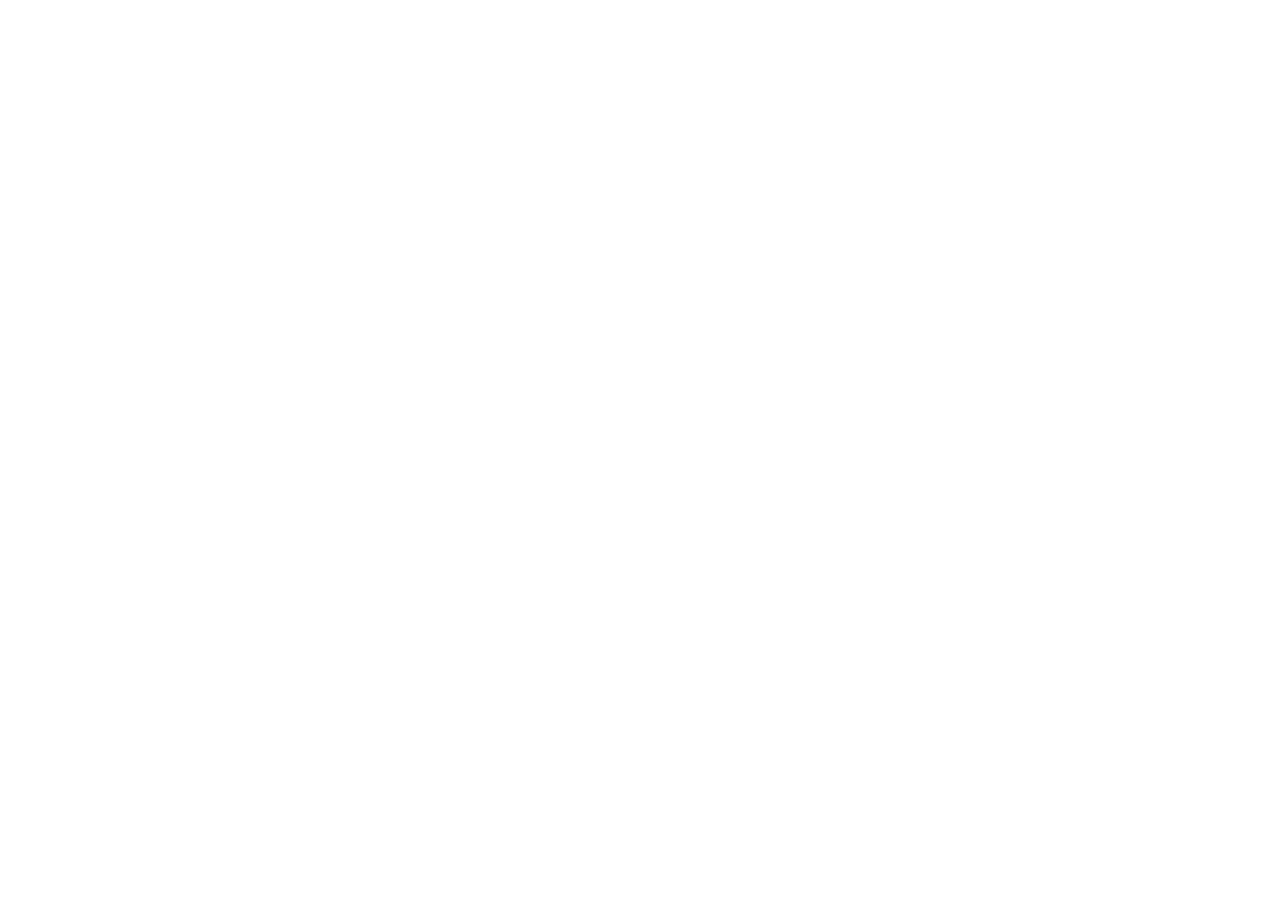
==== index.html @ 934006f5 "In" ====
<!DOCTYPE html> <meta charset="utf-8" />
<html>
  <!-- Load d3.js -->
  <script src="https://d3js.org/d3.v4.js"></script>

  <!-- Load color scale -->
  <script src="https://d3js.org/d3-scale-chromatic.v1.min.js"></script>

  <!-- Font -->
  <link
    href="https://fonts.googleapis.com/css?family=Poppins"
    rel="stylesheet"
  />

  <!-- Style sheet -->
  <link
    rel="stylesheet"
    href="https://stackpath.bootstrapcdn.com/bootstrap/4.3.1/css/bootstrap.min.css"
    integrity="sha384-ggOyR0iXCbMQv3Xipma34MD+dH/1fQ784/j6cY/iJTQUOhcWr7x9JvoRxT2MZw1T"
    crossorigin="anonymous"
  />
  <link rel="stylesheet" type="text/css" href="style.css" />

  <head>
    <title>Project 2</title>
  </head>
  <body>
    <script src="http://d3js.org/d3.v3.min.js" charset="utf-8"></script>
    <script>
      var margin = { top: 30, right: 10, bottom: 10, left: 10 },
        width = 960 - margin.left - margin.right,
        height = 500 - margin.top - margin.bottom;

      var x = d3.scale.ordinal().rangePoints([0, width], 1),
        y = {},
        dragging = {};

      var line = d3.svg.line(),
        axis = d3.svg.axis().orient("left"),
        background,
        foreground;

      var svg = d3
        .select("body")
        .append("svg")
        .attr("width", width + margin.left + margin.right)
        .attr("height", height + margin.top + margin.bottom)
        .append("g")
        .attr("transform", "translate(" + margin.left + "," + margin.top + ")");

      d3.csv("cars.csv", function(error, cars) {
        // Extract the list of dimensions and create a scale for each.
        x.domain(
          (dimensions = d3.keys(cars[0]).filter(function(d) {
            return (
              d != "name" &&
              (y[d] = d3.scale
                .linear()
                .domain(
                  d3.extent(cars, function(p) {
                    return +p[d];
                  })
                )
                .range([height, 0]))
            );
          }))
        );

        // Add grey background lines for context.
        background = svg
          .append("g")
          .attr("class", "background")
          .selectAll("path")
          .data(cars)
          .enter()
          .append("path")
          .attr("d", path);

        // Add blue foreground lines for focus.
        foreground = svg
          .append("g")
          .attr("class", "foreground")
          .selectAll("path")
          .data(cars)
          .enter()
          .append("path")
          .attr("d", path);

        // Add a group element for each dimension.
        var g = svg
          .selectAll(".dimension")
          .data(dimensions)
          .enter()
          .append("g")
          .attr("class", "dimension")
          .attr("transform", function(d) {
            return "translate(" + x(d) + ")";
          })
          .call(
            d3.behavior
              .drag()
              .origin(function(d) {
                return { x: x(d) };
              })
              .on("dragstart", function(d) {
                dragging[d] = x(d);
                background.attr("visibility", "hidden");
              })
              .on("drag", function(d) {
                dragging[d] = Math.min(width, Math.max(0, d3.event.x));
                foreground.attr("d", path);
                dimensions.sort(function(a, b) {
                  return position(a) - position(b);
                });
                x.domain(dimensions);
                g.attr("transform", function(d) {
                  return "translate(" + position(d) + ")";
                });
              })
              .on("dragend", function(d) {
                delete dragging[d];
                transition(d3.select(this)).attr(
                  "transform",
                  "translate(" + x(d) + ")"
                );
                transition(foreground).attr("d", path);
                background
                  .attr("d", path)
                  .transition()
                  .delay(500)
                  .duration(0)
                  .attr("visibility", null);
              })
          );

        // Add an axis and title.
        g.append("g")
          .attr("class", "axis")
          .each(function(d) {
            d3.select(this).call(axis.scale(y[d]));
          })
          .append("text")
          .style("text-anchor", "middle")
          .attr("y", -9)
          .text(function(d) {
            return d;
          });

        // Add and store a brush for each axis.
        g.append("g")
          .attr("class", "brush")
          .each(function(d) {
            d3.select(this).call(
              (y[d].brush = d3.svg
                .brush()
                .y(y[d])
                .on("brushstart", brushstart)
                .on("brush", brush))
            );
          })
          .selectAll("rect")
          .attr("x", -8)
          .attr("width", 16);
      });

      function position(d) {
        var v = dragging[d];
        return v == null ? x(d) : v;
      }

      function transition(g) {
        return g.transition().duration(500);
      }

      // Returns the path for a given data point.
      function path(d) {
        return line(
          dimensions.map(function(p) {
            return [position(p), y[p](d[p])];
          })
        );
      }

      function brushstart() {
        d3.event.sourceEvent.stopPropagation();
      }

      // Handles a brush event, toggling the display of foreground lines.
      function brush() {
        var actives = dimensions.filter(function(p) {
            return !y[p].brush.empty();
          }),
          extents = actives.map(function(p) {
            return y[p].brush.extent();
          });
        foreground.style("display", function(d) {
          return actives.every(function(p, i) {
            return extents[i][0] <= d[p] && d[p] <= extents[i][1];
          })
            ? null
            : "none";
        });
      }
    </script>
  </body>
</html>
---- style.css ----
svg {
  font: 10px sans-serif;
}

.background path {
  fill: none;
  stroke: #ddd;
  shape-rendering: crispEdges;
}

.foreground path {
  fill: none;
  stroke: steelblue;
}

.brush .extent {
  fill-opacity: 0.3;
  stroke: #fff;
  shape-rendering: crispEdges;
}

.axis line,
.axis path {
  fill: none;
  stroke: #000;
  shape-rendering: crispEdges;
}

.axis text {
  text-shadow: 0 1px 0 #fff, 1px 0 0 #fff, 0 -1px 0 #fff, -1px 0 0 #fff;
  cursor: move;
}
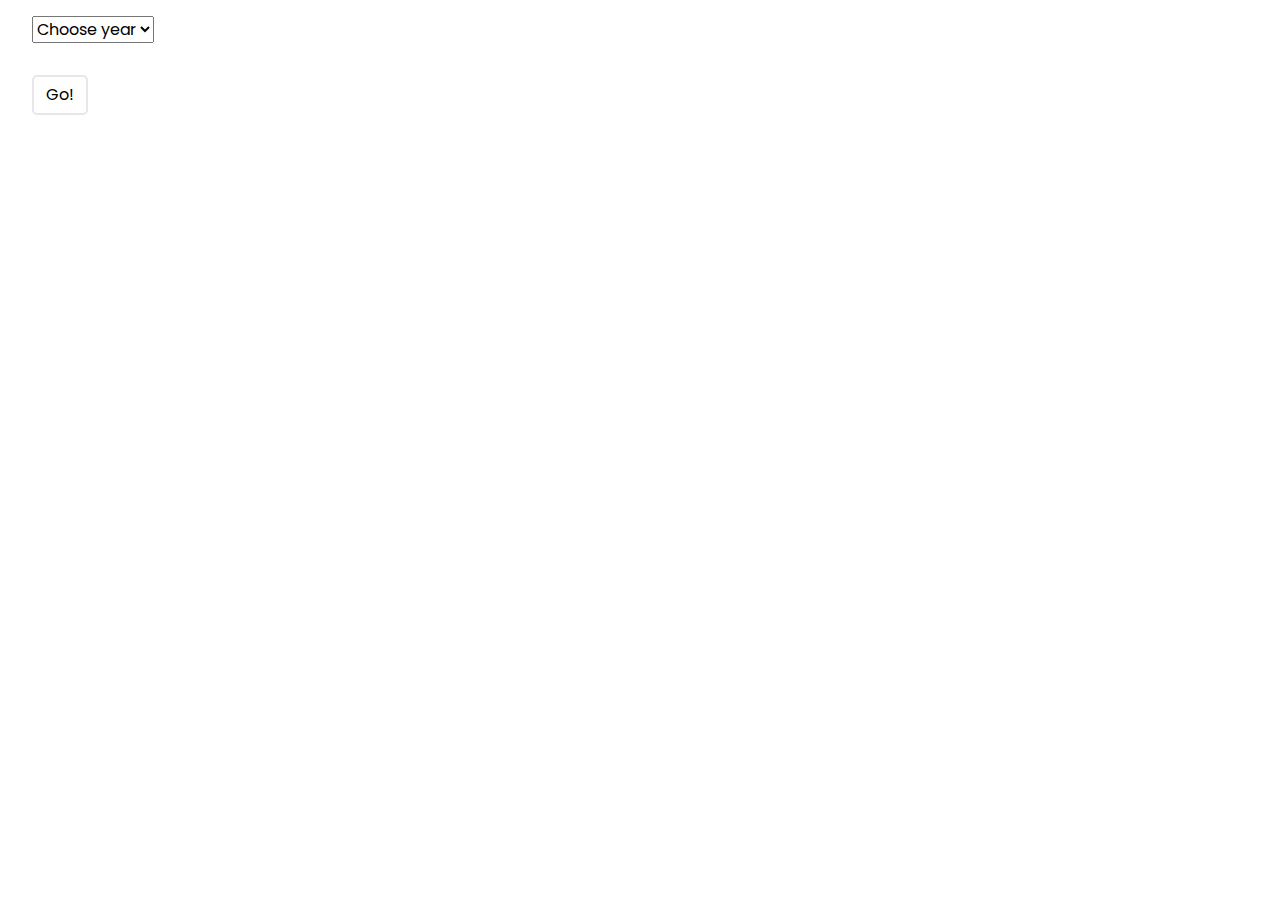
==== commit db2fc90d: "All data" ====
--- a/index.html
+++ b/index.html
@@ -1,63 +1,87 @@
-<!DOCTYPE html> <meta charset="utf-8" />
-<html>
-  <!-- Load d3.js -->
-  <script src="https://d3js.org/d3.v4.js"></script>
-
-  <!-- Load color scale -->
-  <script src="https://d3js.org/d3-scale-chromatic.v1.min.js"></script>
-
+<!DOCTYPE html>
+<html lang="en">
+
+<head>
   <!-- Font -->
-  <link
-    href="https://fonts.googleapis.com/css?family=Poppins"
-    rel="stylesheet"
-  />
+  <link href="https://fonts.googleapis.com/css?family=Poppins" rel="stylesheet" />
 
   <!-- Style sheet -->
-  <link
-    rel="stylesheet"
-    href="https://stackpath.bootstrapcdn.com/bootstrap/4.3.1/css/bootstrap.min.css"
-    integrity="sha384-ggOyR0iXCbMQv3Xipma34MD+dH/1fQ784/j6cY/iJTQUOhcWr7x9JvoRxT2MZw1T"
-    crossorigin="anonymous"
-  />
+  <link rel="stylesheet" href="https://stackpath.bootstrapcdn.com/bootstrap/4.3.1/css/bootstrap.min.css" integrity="sha384-ggOyR0iXCbMQv3Xipma34MD+dH/1fQ784/j6cY/iJTQUOhcWr7x9JvoRxT2MZw1T" crossorigin="anonymous" />
   <link rel="stylesheet" type="text/css" href="style.css" />
 
-  <head>
-    <title>Project 2</title>
-  </head>
-  <body>
-    <script src="http://d3js.org/d3.v3.min.js" charset="utf-8"></script>
-    <script>
-      var margin = { top: 30, right: 10, bottom: 10, left: 10 },
-        width = 960 - margin.left - margin.right,
-        height = 500 - margin.top - margin.bottom;
-
-      var x = d3.scale.ordinal().rangePoints([0, width], 1),
-        y = {},
-        dragging = {};
-
-      var line = d3.svg.line(),
-        axis = d3.svg.axis().orient("left"),
-        background,
-        foreground;
-
-      var svg = d3
-        .select("body")
-        .append("svg")
-        .attr("width", width + margin.left + margin.right)
-        .attr("height", height + margin.top + margin.bottom)
-        .append("g")
-        .attr("transform", "translate(" + margin.left + "," + margin.top + ")");
-
-      d3.csv("cars.csv", function(error, cars) {
+  <title>Project 2</title>
+  <script src="http://d3js.org/d3.v3.min.js"></script>
+
+</head>
+
+<body>
+  <form>
+    <select id="yeardropdown" name="yearData">
+      <option selected disabled>Choose year</option>
+      <option value="2014">2010-2014</option>
+      <option value="2009">2005-2009</option>
+      <option value="2004">1999-2004</option>
+      <option value="1998">1995-1998</option>
+      <option value="1994">1990-1994</option>
+    </select>
+  </form>
+  <div><button id="button" class="btn">Go!</button></div>
+  <div id="my_dataviz"></div>
+  <div class="continents" id="legends">
+    <ul>
+      <li class="America">America</li>
+      <li class="Europe">Europe</li>
+      <li class="Asia">Asia</li>
+      <li class="Oceania">Oceania</li>
+      <li class="Africa">Africa</li>
+    </ul>
+  </div>
+  <script>
+    var margin = {
+        top: 100,
+        right: 10,
+        bottom: 10,
+        left: 10
+      },
+      width = 1200 - margin.left - margin.right,
+      height = 500 - margin.top - margin.bottom;
+
+    var x = d3.scale.ordinal().rangePoints([0, width], 1),
+      y = {},
+      dragging = {};
+
+    var line = d3.svg.line(),
+      axis = d3.svg.axis().orient("left"),
+      background,
+      foreground;
+
+    var svg = d3
+      .select("#my_dataviz")
+      .append("svg")
+      .attr("width", width + margin.left + margin.right)
+      .attr("height", height + margin.top + margin.bottom)
+      .append("g")
+      .attr("transform", "translate(" + margin.left + "," + margin.top + ")");
+
+
+d3.select("button").on("click", function() {
+  var input = document.getElementById("yeardropdown");
+  var year = input.options[input.selectedIndex].value;
+  var divlegends = document.getElementById("legends");
+    divlegends.style.display = "block";
+    d3.csv(
+      "https://raw.githubusercontent.com/emeliajohansson/IVIS-Project-2/master/" + year + ".csv", //selects data based of the year from drop down
+      function(data) {
         // Extract the list of dimensions and create a scale for each.
         x.domain(
-          (dimensions = d3.keys(cars[0]).filter(function(d) {
+          (dimensions = d3.keys(data[0]).filter(function(d) {
             return (
-              d != "name" &&
+              d != "Country" &&
+              d != "Continent" &&
               (y[d] = d3.scale
                 .linear()
                 .domain(
-                  d3.extent(cars, function(p) {
+                  d3.extent(data, function(p) {
                     return +p[d];
                   })
                 )
@@ -66,25 +90,72 @@
           }))
         );
 
+        // -1- Create a tooltip div that is hidden by default:
+        var tooltip = d3
+          .select("#my_dataviz")
+          .append("div")
+          .style("opacity", 0)
+          .attr("class", "tooltip")
+          .style("font-family", "Poppins")
+          .style("padding", "10px")
+          .style("border-radius", "5px")
+          .style("background-color", "WhiteSmoke")
+          .style("box-shadow", "10px 10px 28px 0px rgba(0,0,0,0.75)")
+          .style("position", "absolute")
+          .style("color", "black");
+
+        // -2- Create 3 functions to show / update (when mouse move but stay on same circle) / hide the tooltip
+        var showTooltip = function(d) {
+          tooltip.transition().duration(200);
+          tooltip
+            .style("opacity", 1)
+            .html(
+              "Country: " +
+              d.Country + "<br/>Continent: " + d.Continent)
+            .style("left", d3.mouse(this)[0] + 30 + "px")
+            .style("top", d3.mouse(this)[1] + 100 + "px");
+        };
+        var moveTooltip = function(d) {
+          tooltip
+            .style("left", d3.mouse(this)[0] - 30 + "px")
+            .style("top", d3.mouse(this)[1] + 100 + "px");
+        };
+        var hideTooltip = function(d) {
+          tooltip
+            .transition()
+            .duration(500)
+            .style("opacity", 0);
+        };
+
         // Add grey background lines for context.
         background = svg
           .append("g")
           .attr("class", "background")
           .selectAll("path")
-          .data(cars)
+          .data(data)
           .enter()
           .append("path")
           .attr("d", path);
 
+        var color = d3.scale.category10();
+
         // Add blue foreground lines for focus.
         foreground = svg
           .append("g")
-          .attr("class", "foreground")
+          .attr("class", "foreground paths")
           .selectAll("path")
-          .data(cars)
+          .data(data)
           .enter()
           .append("path")
-          .attr("d", path);
+          .attr("d", path)
+          .style("fill", "none")
+          .style("stroke", function(d, i) {
+            return color(d.Continent);
+          })
+          .style("stroke-width", 1.5)
+          .on("mouseover", showTooltip)
+          .on("mousemove", showTooltip)
+          .on("mouseleave", hideTooltip);
 
         // Add a group element for each dimension.
         var g = svg
@@ -98,40 +169,66 @@
           })
           .call(
             d3.behavior
-              .drag()
-              .origin(function(d) {
-                return { x: x(d) };
-              })
-              .on("dragstart", function(d) {
-                dragging[d] = x(d);
-                background.attr("visibility", "hidden");
-              })
-              .on("drag", function(d) {
-                dragging[d] = Math.min(width, Math.max(0, d3.event.x));
-                foreground.attr("d", path);
-                dimensions.sort(function(a, b) {
-                  return position(a) - position(b);
-                });
-                x.domain(dimensions);
-                g.attr("transform", function(d) {
-                  return "translate(" + position(d) + ")";
-                });
-              })
-              .on("dragend", function(d) {
-                delete dragging[d];
-                transition(d3.select(this)).attr(
-                  "transform",
-                  "translate(" + x(d) + ")"
-                );
-                transition(foreground).attr("d", path);
-                background
-                  .attr("d", path)
-                  .transition()
-                  .delay(500)
-                  .duration(0)
-                  .attr("visibility", null);
-              })
+            .drag()
+            .origin(function(d) {
+              return {
+                x: x(d)
+              };
+            })
+            .on("dragstart", function(d) {
+              dragging[d] = x(d);
+              background.attr("visibility", "hidden");
+            })
+            .on("drag", function(d) {
+              dragging[d] = Math.min(width, Math.max(0, d3.event.x));
+              foreground.attr("d", path);
+              dimensions.sort(function(a, b) {
+                return position(a) - position(b);
+              });
+              x.domain(dimensions);
+              g.attr("transform", function(d) {
+                return "translate(" + position(d) + ")";
+              });
+            })
+            .on("dragend", function(d) {
+              delete dragging[d];
+              transition(d3.select(this)).attr(
+                "transform",
+                "translate(" + x(d) + ")"
+              );
+              transition(foreground).attr("d", path);
+              background
+                .attr("d", path)
+                .transition()
+                .delay(200)
+                .duration(0)
+                .attr("visibility", null);
+            })
           );
+
+        function wrap(text, width) {
+          text.each(function() {
+            var text = d3.select(this),
+              words = text.text().split(/\s+/).reverse(),
+              word,
+              line = [],
+              lineNumber = -40,
+              lineHeight = 1.1,
+              y = text.attr("y"),
+              tspan = text.text(null).append("tspan").attr("x", 0).attr("y", y);
+            while (word = words.pop()) {
+              line.push(word);
+              tspan.text(line.join(" "));
+              if (tspan.node().getComputedTextLength() > width) {
+                line.pop();
+                tspan.text(line.join(" "));
+                line = [word];
+                tspan = text.append("tspan").attr("x", 0).attr("y", lineNumber).text(word);
+                lineNumber = lineNumber + 20;
+              }
+            }
+          });
+        }
 
         // Add an axis and title.
         g.append("g")
@@ -140,11 +237,20 @@
             d3.select(this).call(axis.scale(y[d]));
           })
           .append("text")
-          .style("text-anchor", "middle")
-          .attr("y", -9)
+          .attr("y", -60)
+          .attr("font-size", "13")
+          .attr("font-family", "Poppins")
+          .attr("text-anchor", "middle")
           .text(function(d) {
             return d;
-          });
+          })
+          .call(wrap, 80);
+
+        svg
+          .selectAll(".tick text")
+          .attr("font-size", "13")
+          .attr("font-family", "Poppins");
+
 
         // Add and store a brush for each axis.
         g.append("g")
@@ -161,46 +267,57 @@
           .selectAll("rect")
           .attr("x", -8)
           .attr("width", 16);
+
+        function position(d) {
+          var v = dragging[d];
+          return v == null ? x(d) : v;
+        }
+
+        function transition(g) {
+          return g.transition().duration(500);
+        }
+
+        // Returns the path for a given data point.
+        function path(d) {
+          return d3.svg.line()(
+            dimensions.map(function(p) {
+              return [x(p), y[p](d[p])];
+            })
+          );
+        }
+
+        function brushstart() {
+          d3.event.sourceEvent.stopPropagation();
+        }
+
+        // Handles a brush event, toggling the display of foreground lines.
+        function brush() {
+          var actives = dimensions.filter(function(p) {
+              return !y[p].brush.empty();
+            }),
+            extents = actives.map(function(p) {
+              return y[p].brush.extent();
+            });
+          foreground.style("display", function(d) {
+            return actives.every(function(p, i) {
+                return extents[i][0] <= d[p] && d[p] <= extents[i][1];
+              }) ?
+              null :
+              "none";
+          });
+        }
       });
 
-      function position(d) {
-        var v = dragging[d];
-        return v == null ? x(d) : v;
-      }
-
-      function transition(g) {
-        return g.transition().duration(500);
-      }
-
-      // Returns the path for a given data point.
-      function path(d) {
-        return line(
-          dimensions.map(function(p) {
-            return [position(p), y[p](d[p])];
-          })
-        );
-      }
-
-      function brushstart() {
-        d3.event.sourceEvent.stopPropagation();
-      }
-
-      // Handles a brush event, toggling the display of foreground lines.
-      function brush() {
-        var actives = dimensions.filter(function(p) {
-            return !y[p].brush.empty();
-          }),
-          extents = actives.map(function(p) {
-            return y[p].brush.extent();
-          });
-        foreground.style("display", function(d) {
-          return actives.every(function(p, i) {
-            return extents[i][0] <= d[p] && d[p] <= extents[i][1];
-          })
-            ? null
-            : "none";
-        });
-      }
-    </script>
-  </body>
+      /*       d3
+              .select("#my_dataviz")
+              .append("div")
+              .attr("class", "legend")
+              .html("hello" + d.Continent)
+              .text("Hello")
+            }; */
+
+      });
+  </script>
+</body>
+
 </html>
--- a/style.css
+++ b/style.css
@@ -1,3 +1,7 @@
+body{
+  font-family: Poppins;
+}
+
 svg {
   font: 10px sans-serif;
 }
@@ -6,11 +10,70 @@
   fill: none;
   stroke: #ddd;
   shape-rendering: crispEdges;
+  pointer-events: all;
 }
 
-.foreground path {
+/*.foreground path {
   fill: none;
   stroke: steelblue;
+} */
+
+form{
+margin: 16px 32px;
+}
+
+ul {
+  list-style-type: none;
+  margin: 0;
+  padding: 0;
+  overflow: hidden;
+}
+
+li {
+  float: left;
+  padding: 0px 20px;
+}
+
+.continents{
+  margin: 16px 70px;
+  display: none;
+}
+
+.America{
+  color: rgb(31, 119, 180);
+}
+
+.Europe{
+  color:rgb(148, 103, 189);
+}
+
+.Asia{
+  color: rgb(255, 127, 14);
+}
+
+.Oceania{
+  color: rgb(44, 160, 44);
+}
+
+.Africa {
+  color: rgb(214, 39, 40);
+}
+
+.btn {
+  background-color: white;
+  color: black;
+  border: 2px solid #e7e7e7;
+  border-radius: 5px;
+  margin: 16px 32px;
+}
+
+.btn:hover {
+  background-color: WhiteSmoke
+}
+
+.btn:active {
+  background-color: grey;
+  color: white;
 }
 
 .brush .extent {
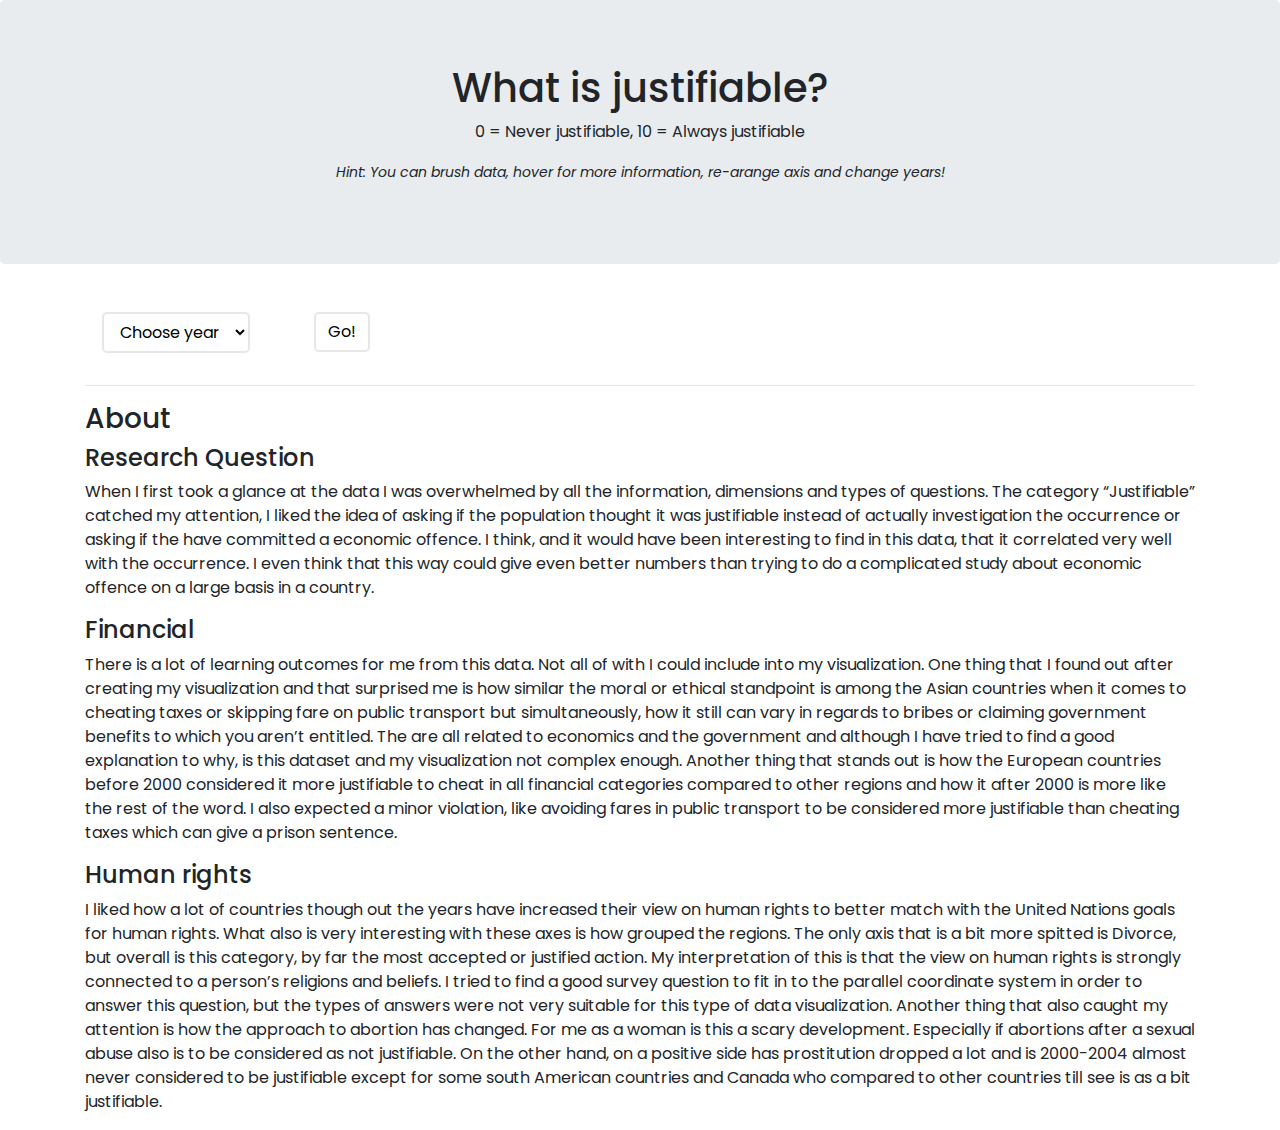
==== commit 9d90c60c: "Done" ====
--- a/index.html
+++ b/index.html
@@ -11,302 +11,348 @@
 
   <title>Project 2</title>
   <script src="http://d3js.org/d3.v3.min.js"></script>
+  <script src="https://ajax.googleapis.com/ajax/libs/jquery/3.4.1/jquery.min.js"></script>
+  <script src="https://cdnjs.cloudflare.com/ajax/libs/popper.js/1.16.0/umd/popper.min.js"></script>
+  <script src="https://maxcdn.bootstrapcdn.com/bootstrap/4.4.1/js/bootstrap.min.js"></script>
 
 </head>
 
 <body>
-  <form>
-    <select id="yeardropdown" name="yearData">
-      <option selected disabled>Choose year</option>
-      <option value="2014">2010-2014</option>
-      <option value="2009">2005-2009</option>
-      <option value="2004">1999-2004</option>
-      <option value="1998">1995-1998</option>
-      <option value="1994">1990-1994</option>
-    </select>
-  </form>
-  <div><button id="button" class="btn">Go!</button></div>
+  <div class="jumbotron text-center">
+    <h1>What is justifiable?</h1>
+    <p>0 = Never justifiable, 10 = Always justifiable</p>
+    <p><i>Hint: You can brush data, hover for more information, re-arange axis and change years!</i></p>
+  </div>
+  <div class="container">
+    <div class="row">
+
+      <form>
+        <select id="yeardropdown" name="yearData">
+          <option selected disabled>Choose year</option>
+          <option value="2004">1999-2004</option>
+          <option value="1999">1995-1998</option>
+          <option value="1994">1990-1994</option>
+          <option value="1984">1981-1984</option>
+        </select>
+      </form>
+
+      <div><button id="button" class="btn">Go!</button></div>
+
+    <div class="continents" id="legends">
+        <ul>
+          <li class="America">America</li>
+          <li class="Europe">Europe</li>
+          <li class="Asia">Asia</li>
+          <li class="Oceania">Oceania</li>
+          <li class="Africa">Africa</li>
+        </ul>
+      </div>
   <div id="my_dataviz"></div>
-  <div class="continents" id="legends">
-    <ul>
-      <li class="America">America</li>
-      <li class="Europe">Europe</li>
-      <li class="Asia">Asia</li>
-      <li class="Oceania">Oceania</li>
-      <li class="Africa">Africa</li>
-    </ul>
   </div>
+  <hr>
+
+<div class="About">
+  <h3>About</h3>
+<h4>Research Question</h4>
+    <p>When I first took a glance at the data I was overwhelmed by all the information, dimensions and types of questions. The category “Justifiable” catched my attention, I liked the idea of asking if the population thought it was justifiable instead of actually investigation the occurrence or asking if the have committed a economic offence. I think, and it would have been interesting to find in this data, that it correlated very well with the occurrence. I even think that this way could give even better numbers than trying to do a complicated study about economic offence on a large basis in a country.</p>
+
+<h4>Financial</h4>
+<p>There is a lot of learning outcomes for me from this data. Not all of with I could include into my visualization. One thing that I found out after creating my visualization and that surprised me is how similar the moral or ethical standpoint is among the Asian countries when it comes to cheating taxes or skipping fare on public transport but simultaneously, how it still can vary in regards to bribes or claiming government benefits to which you aren’t entitled. The are all related to economics and the government and although I have tried to find a good explanation to why, is this dataset and my visualization not complex enough. Another thing that stands out is how the European countries before 2000 considered it more justifiable to cheat in all financial categories compared to other regions and how it after 2000 is more like the rest of the word. I also expected a minor violation, like avoiding fares in public transport to be considered more justifiable than cheating taxes which can give a prison sentence. </p>
+
+<h4>Human rights</h4>
+<p>I liked how a lot of countries though out the years have increased their view on human rights to better match with the United Nations goals for human rights. What also is very interesting with these axes is how grouped the regions. The only axis that is a bit more spitted is Divorce, but overall is this category, by far the most accepted or justified action. My interpretation of this is that the view on human rights is strongly connected to a person’s religions and beliefs. I tried to find a good survey question to fit in to the parallel coordinate system in order to answer this question, but the types of answers were not very suitable for this type of data visualization.  Another thing that also caught my attention is how the approach to abortion has changed. For me as a woman is this a scary development. Especially if abortions after a sexual abuse also is to be considered as not justifiable.
+On the other hand, on a positive side has prostitution dropped a lot and is 2000-2004 almost never considered to be justifiable except for some south American countries and Canada who compared to other countries till see is as a bit justifiable.
+</p>
+
+</div>
+</div>
   <script>
-    var margin = {
-        top: 100,
-        right: 10,
-        bottom: 10,
-        left: 10
-      },
-      width = 1200 - margin.left - margin.right,
-      height = 500 - margin.top - margin.bottom;
-
-    var x = d3.scale.ordinal().rangePoints([0, width], 1),
-      y = {},
-      dragging = {};
-
-    var line = d3.svg.line(),
-      axis = d3.svg.axis().orient("left"),
-      background,
-      foreground;
-
-    var svg = d3
-      .select("#my_dataviz")
-      .append("svg")
-      .attr("width", width + margin.left + margin.right)
-      .attr("height", height + margin.top + margin.bottom)
-      .append("g")
-      .attr("transform", "translate(" + margin.left + "," + margin.top + ")");
-
-
-d3.select("button").on("click", function() {
-  var input = document.getElementById("yeardropdown");
-  var year = input.options[input.selectedIndex].value;
-  var divlegends = document.getElementById("legends");
-    divlegends.style.display = "block";
-    d3.csv(
-      "https://raw.githubusercontent.com/emeliajohansson/IVIS-Project-2/master/" + year + ".csv", //selects data based of the year from drop down
-      function(data) {
-        // Extract the list of dimensions and create a scale for each.
-        x.domain(
-          (dimensions = d3.keys(data[0]).filter(function(d) {
-            return (
-              d != "Country" &&
-              d != "Continent" &&
-              (y[d] = d3.scale
-                .linear()
-                .domain(
-                  d3.extent(data, function(p) {
-                    return +p[d];
-                  })
-                )
-                .range([height, 0]))
+    d3.select("button").on("click", function() {
+      d3.selectAll("svg").remove();
+      var margin = {
+          top: 150,
+          right: 10,
+          bottom: 10,
+          left: 10
+        },
+        width = 1200 - margin.left - margin.right,
+        height = 500 - margin.top - margin.bottom;
+
+      var x = d3.scale.ordinal().rangePoints([0, width], 1),
+        y = {},
+        dragging = {};
+
+      var line = d3.svg.line(),
+        axis = d3.svg.axis().orient("left"),
+        background,
+        foreground;
+
+      var svg = d3
+        .select("#my_dataviz")
+        .append("svg")
+        .attr("width", width + margin.left + margin.right)
+        .attr("height", height + margin.top + margin.bottom)
+        .append("g")
+        .attr("transform", "translate(" + margin.left + "," + margin.top + ")");
+      var input = document.getElementById("yeardropdown");
+      var year = input.options[input.selectedIndex].value;
+      var divlegends = document.getElementById("legends");
+        divlegends.style.display = "block";
+      d3.csv(
+        "https://raw.githubusercontent.com/emeliajohansson/Project-2/master/" + year + ".csv", //selects data based of the year from drop down
+        function(data) {
+          // Extract the list of dimensions and create a scale for each.
+          x.domain(
+            (dimensions = d3.keys(data[0]).filter(function(d) {
+              return (
+                d != "Country" &&
+                d != "Continent" &&
+                d != "Buy stolen goods" &&
+                (y[d] = d3.scale
+                  .linear()
+                  .domain([0, 10])
+                  .range([height, 0]))
+              );
+            }))
+          );
+
+          // -1- Create a tooltip div that is hidden by default:
+          var tooltip = d3
+            .select("#my_dataviz")
+            .append("div")
+            .style("opacity", 0)
+            .attr("class", "tooltip")
+            .style("font-family", "Poppins")
+            .style("padding", "10px")
+            .style("border-radius", "5px")
+            .style("background-color", "WhiteSmoke")
+            .style("box-shadow", "10px 10px 28px 0px rgba(0,0,0,0.75)")
+            .style("position", "absolute")
+            .style("color", "black");
+
+          // -2- Create 3 functions to show / update (when mouse move but stay on same circle) / hide the tooltip
+          var showTooltip = function(d) {
+            tooltip.transition().duration(200);
+            tooltip
+              .style("opacity", 1)
+              .html(
+                "Country: " +
+                d.Country + "<br/>Continent: " + d.Continent)
+              .style("left", d3.mouse(this)[0] -10 + "px")
+              .style("top", d3.mouse(this)[1] + 500 + "px");
+          };
+          var moveTooltip = function(d) {
+            tooltip
+              .style("left", d3.mouse(this)[0] - 30 + "px")
+              .style("top", d3.mouse(this)[1] + 100 + "px");
+          };
+          var hideTooltip = function(d) {
+            tooltip
+              .transition()
+              .duration(500)
+              .style("opacity", 0);
+          };
+
+          // Add grey background lines for context.
+          background = svg
+            .append("g")
+            .attr("class", "background")
+            .selectAll("path")
+            .data(data)
+            .enter()
+            .append("path")
+            .attr("d", path);
+
+          var color = d3.scale.category10();
+
+          // Add blue foreground lines for focus.
+          foreground = svg
+            .append("g")
+            .attr("class", "foreground paths")
+            .selectAll("path")
+            .data(data)
+            .enter()
+            .append("path")
+            .attr("d", path)
+            .style("fill", "none")
+            .style("stroke", function(d, i) {
+              if (d.Continent == "Asia") {
+                return "rgb(255, 127, 14)"
+
+              } else if (d.Continent == "America"){
+                return "rgb(31, 119, 180)"
+
+              }
+              else if (d.Continent == "Europa"){
+                return "rgb(148, 103, 189)"
+
+              }
+              else if (d.Continent == "Africa"){
+                return "rgb(214, 39, 40);"
+
+              }
+              else if (d.Continent == "Oceania"){
+                return "rgb(44, 160, 44)"
+
+              }else if (d.Continent == ""){
+                return "black"
+              }
+            })
+            .style("stroke-width", 1.5)
+            .on("mouseover", showTooltip)
+            .on("mousemove", showTooltip)
+            .on("mouseleave", hideTooltip);
+
+          // Add a group element for each dimension.
+          var g = svg
+            .selectAll(".dimension")
+            .data(dimensions)
+            .enter()
+            .append("g")
+            .attr("class", "dimension")
+            .attr("transform", function(d) {
+              return "translate(" + x(d) + ")";
+            })
+            .call(
+              d3.behavior
+              .drag()
+              .origin(function(d) {
+                return {
+                  x: x(d)
+                };
+              })
+              .on("dragstart", function(d) {
+                dragging[d] = x(d);
+                background.attr("visibility", "hidden");
+              })
+              .on("drag", function(d) {
+                dragging[d] = Math.min(width, Math.max(0, d3.event.x));
+                foreground.attr("d", path);
+                dimensions.sort(function(a, b) {
+                  return position(a) - position(b);
+                });
+                x.domain(dimensions);
+                g.attr("transform", function(d) {
+                  return "translate(" + position(d) + ")";
+                });
+              })
+              .on("dragend", function(d) {
+                delete dragging[d];
+                transition(d3.select(this)).attr(
+                  "transform",
+                  "translate(" + x(d) + ")"
+                );
+                transition(foreground).attr("d", path);
+                background
+                  .attr("d", path)
+                  .transition()
+                  .delay(200)
+                  .duration(0)
+                  .attr("visibility", null);
+              })
             );
-          }))
-        );
-
-        // -1- Create a tooltip div that is hidden by default:
-        var tooltip = d3
-          .select("#my_dataviz")
-          .append("div")
-          .style("opacity", 0)
-          .attr("class", "tooltip")
-          .style("font-family", "Poppins")
-          .style("padding", "10px")
-          .style("border-radius", "5px")
-          .style("background-color", "WhiteSmoke")
-          .style("box-shadow", "10px 10px 28px 0px rgba(0,0,0,0.75)")
-          .style("position", "absolute")
-          .style("color", "black");
-
-        // -2- Create 3 functions to show / update (when mouse move but stay on same circle) / hide the tooltip
-        var showTooltip = function(d) {
-          tooltip.transition().duration(200);
-          tooltip
-            .style("opacity", 1)
-            .html(
-              "Country: " +
-              d.Country + "<br/>Continent: " + d.Continent)
-            .style("left", d3.mouse(this)[0] + 30 + "px")
-            .style("top", d3.mouse(this)[1] + 100 + "px");
-        };
-        var moveTooltip = function(d) {
-          tooltip
-            .style("left", d3.mouse(this)[0] - 30 + "px")
-            .style("top", d3.mouse(this)[1] + 100 + "px");
-        };
-        var hideTooltip = function(d) {
-          tooltip
-            .transition()
-            .duration(500)
-            .style("opacity", 0);
-        };
-
-        // Add grey background lines for context.
-        background = svg
-          .append("g")
-          .attr("class", "background")
-          .selectAll("path")
-          .data(data)
-          .enter()
-          .append("path")
-          .attr("d", path);
-
-        var color = d3.scale.category10();
-
-        // Add blue foreground lines for focus.
-        foreground = svg
-          .append("g")
-          .attr("class", "foreground paths")
-          .selectAll("path")
-          .data(data)
-          .enter()
-          .append("path")
-          .attr("d", path)
-          .style("fill", "none")
-          .style("stroke", function(d, i) {
-            return color(d.Continent);
-          })
-          .style("stroke-width", 1.5)
-          .on("mouseover", showTooltip)
-          .on("mousemove", showTooltip)
-          .on("mouseleave", hideTooltip);
-
-        // Add a group element for each dimension.
-        var g = svg
-          .selectAll(".dimension")
-          .data(dimensions)
-          .enter()
-          .append("g")
-          .attr("class", "dimension")
-          .attr("transform", function(d) {
-            return "translate(" + x(d) + ")";
-          })
-          .call(
-            d3.behavior
-            .drag()
-            .origin(function(d) {
-              return {
-                x: x(d)
-              };
-            })
-            .on("dragstart", function(d) {
-              dragging[d] = x(d);
-              background.attr("visibility", "hidden");
-            })
-            .on("drag", function(d) {
-              dragging[d] = Math.min(width, Math.max(0, d3.event.x));
-              foreground.attr("d", path);
-              dimensions.sort(function(a, b) {
-                return position(a) - position(b);
+
+          function wrap(text, width) {
+            text.each(function() {
+              var text = d3.select(this),
+                words = text.text().split(/\s+/).reverse(),
+                word,
+                line = [],
+                lineNumber = -80,
+                lineHeight = 1.1,
+                y = text.attr("y"),
+                tspan = text.text(null).append("tspan").attr("x", 0).attr("y", y);
+              while (word = words.pop()) {
+                line.push(word);
+                tspan.text(line.join(" "));
+                if (tspan.node().getComputedTextLength() > width) {
+                  line.pop();
+                  tspan.text(line.join(" "));
+                  line = [word];
+                  tspan = text.append("tspan").attr("x", 0).attr("y", lineNumber).text(word);
+                  lineNumber = lineNumber + 20;
+                }
+              }
+            });
+          }
+
+          // Add an axis and title.
+          g.append("g")
+            .attr("class", "axis")
+            .each(function(d) {
+              d3.select(this).call(axis.scale(y[d]));
+            })
+            .append("text")
+            .attr("y", -100)
+            .attr("font-size", "13")
+            .attr("font-family", "Poppins")
+            .attr("text-anchor", "middle")
+            .text(function(d) {
+              return d;
+            })
+            .call(wrap, 100);
+
+          svg
+            .selectAll(".tick text")
+            .attr("font-size", "13")
+            .attr("font-family", "Poppins");
+
+
+          // Add and store a brush for each axis.
+          g.append("g")
+            .attr("class", "brush")
+            .each(function(d) {
+              d3.select(this).call(
+                (y[d].brush = d3.svg
+                  .brush()
+                  .y(y[d])
+                  .on("brushstart", brushstart)
+                  .on("brush", brush))
+              );
+            })
+            .selectAll("rect")
+            .attr("x", -8)
+            .attr("width", 16);
+
+          function position(d) {
+            var v = dragging[d];
+            return v == null ? x(d) : v;
+          }
+
+          function transition(g) {
+            return g.transition().duration(500);
+          }
+
+          // Returns the path for a given data point.
+          function path(d) {
+            return d3.svg.line()(
+              dimensions.map(function(p) {
+                return [x(p), y[p](d[p])];
+              })
+            );
+          }
+
+          function brushstart() {
+            d3.event.sourceEvent.stopPropagation();
+          }
+
+          // Handles a brush event, toggling the display of foreground lines.
+          function brush() {
+            var actives = dimensions.filter(function(p) {
+                return !y[p].brush.empty();
+              }),
+              extents = actives.map(function(p) {
+                return y[p].brush.extent();
               });
-              x.domain(dimensions);
-              g.attr("transform", function(d) {
-                return "translate(" + position(d) + ")";
-              });
-            })
-            .on("dragend", function(d) {
-              delete dragging[d];
-              transition(d3.select(this)).attr(
-                "transform",
-                "translate(" + x(d) + ")"
-              );
-              transition(foreground).attr("d", path);
-              background
-                .attr("d", path)
-                .transition()
-                .delay(200)
-                .duration(0)
-                .attr("visibility", null);
-            })
-          );
-
-        function wrap(text, width) {
-          text.each(function() {
-            var text = d3.select(this),
-              words = text.text().split(/\s+/).reverse(),
-              word,
-              line = [],
-              lineNumber = -40,
-              lineHeight = 1.1,
-              y = text.attr("y"),
-              tspan = text.text(null).append("tspan").attr("x", 0).attr("y", y);
-            while (word = words.pop()) {
-              line.push(word);
-              tspan.text(line.join(" "));
-              if (tspan.node().getComputedTextLength() > width) {
-                line.pop();
-                tspan.text(line.join(" "));
-                line = [word];
-                tspan = text.append("tspan").attr("x", 0).attr("y", lineNumber).text(word);
-                lineNumber = lineNumber + 20;
-              }
-            }
-          });
-        }
-
-        // Add an axis and title.
-        g.append("g")
-          .attr("class", "axis")
-          .each(function(d) {
-            d3.select(this).call(axis.scale(y[d]));
-          })
-          .append("text")
-          .attr("y", -60)
-          .attr("font-size", "13")
-          .attr("font-family", "Poppins")
-          .attr("text-anchor", "middle")
-          .text(function(d) {
-            return d;
-          })
-          .call(wrap, 80);
-
-        svg
-          .selectAll(".tick text")
-          .attr("font-size", "13")
-          .attr("font-family", "Poppins");
-
-
-        // Add and store a brush for each axis.
-        g.append("g")
-          .attr("class", "brush")
-          .each(function(d) {
-            d3.select(this).call(
-              (y[d].brush = d3.svg
-                .brush()
-                .y(y[d])
-                .on("brushstart", brushstart)
-                .on("brush", brush))
-            );
-          })
-          .selectAll("rect")
-          .attr("x", -8)
-          .attr("width", 16);
-
-        function position(d) {
-          var v = dragging[d];
-          return v == null ? x(d) : v;
-        }
-
-        function transition(g) {
-          return g.transition().duration(500);
-        }
-
-        // Returns the path for a given data point.
-        function path(d) {
-          return d3.svg.line()(
-            dimensions.map(function(p) {
-              return [x(p), y[p](d[p])];
-            })
-          );
-        }
-
-        function brushstart() {
-          d3.event.sourceEvent.stopPropagation();
-        }
-
-        // Handles a brush event, toggling the display of foreground lines.
-        function brush() {
-          var actives = dimensions.filter(function(p) {
-              return !y[p].brush.empty();
-            }),
-            extents = actives.map(function(p) {
-              return y[p].brush.extent();
+            foreground.style("display", function(d) {
+              return actives.every(function(p, i) {
+                  return extents[i][0] <= d[p] && d[p] <= extents[i][1];
+                }) ?
+                null :
+                "none";
             });
-          foreground.style("display", function(d) {
-            return actives.every(function(p, i) {
-                return extents[i][0] <= d[p] && d[p] <= extents[i][1];
-              }) ?
-              null :
-              "none";
-          });
-        }
-      });
+          }
+        });
 
       /*       d3
               .select("#my_dataviz")
@@ -316,7 +362,7 @@
               .text("Hello")
             }; */
 
-      });
+    });
   </script>
 </body>
 
--- a/style.css
+++ b/style.css
@@ -1,9 +1,29 @@
-body{
+body {
   font-family: Poppins;
 }
 
 svg {
   font: 10px sans-serif;
+max-width: 1200px;
+margin-left: auto;
+margin-right: auto;
+margin-bottom: 50px;
+}
+
+select {
+  padding: 6px 12px;
+  background-color: white;
+  color: black;
+  border: 2px solid #e7e7e7;
+  border-radius: 5px;
+}
+
+option {
+  padding: 6px 12px;
+  background-color: white;
+  color: black;
+  border: 2px solid #e7e7e7;
+  border-radius: 5px;
 }
 
 .background path {
@@ -17,9 +37,8 @@
   fill: none;
   stroke: steelblue;
 } */
-
-form{
-margin: 16px 32px;
+form {
+  margin: 16px 32px;
 }
 
 ul {
@@ -34,24 +53,28 @@
   padding: 0px 20px;
 }
 
-.continents{
+.continents {
   margin: 16px 70px;
   display: none;
 }
 
-.America{
+i {
+  font-size: 14px;
+}
+
+.America {
   color: rgb(31, 119, 180);
 }
 
-.Europe{
-  color:rgb(148, 103, 189);
+.Europe {
+  color: rgb(148, 103, 189);
 }
 
-.Asia{
+.Asia {
   color: rgb(255, 127, 14);
 }
 
-.Oceania{
+.Oceania {
   color: rgb(44, 160, 44);
 }
 
